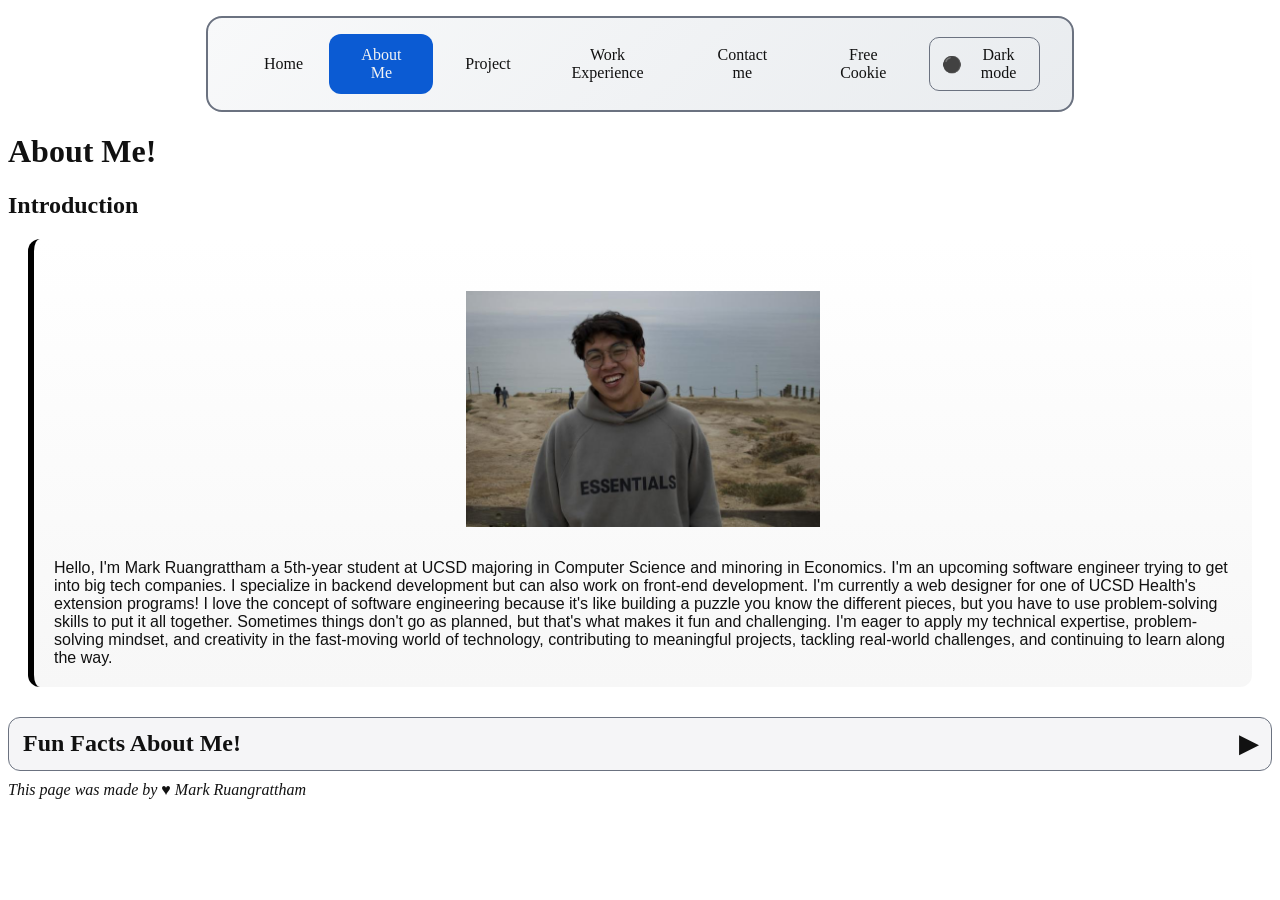
==== aboutme.html @ 762063cd "First init commit with part one done First init commit moving files from hw 3 to this folder along w" ====
<!DOCTYPE html>
<html lang="en">
<head>
    <meta charset="UTF-8">
    <meta name="viewport" content="width=device-width, initial-scale=1.0">
    <title>About Me</title>
    <link rel="preconnect" href="https://fonts.googleapis.com">
    <link rel="preconnect" href="https://fonts.gstatic.com" crossorigin>
    <link href="https://fonts.googleapis.com/css2?family=Inter:wght@400;500;600&display=swap" rel="stylesheet">
    <link rel="stylesheet" href="style/aboutme.css">

</head>


<body>
    <noscript>
        <p>Woops, JavaScript is not enabled. Please enable it to view this website!</p>
    </noscript>
    


<header>
    <input type="checkbox" id="nav-toggle" class="nav-toggle">
    <label for="nav-toggle" class="hamburger" aria-label="Toggle navigation" aria-controls="main-nav" aria-expanded="false">
        <span class="bar"></span>
    </label>
    <nav id="main-nav">
        <a href="index.html" class="nav-link nav-light">Home</a>
        <a href="index.html#dark" class="nav-link nav-dark">Home</a>
        <a href="aboutme.html" class="nav-link nav-light" aria-current="page">About Me</a>
        <a href="aboutme.html#dark" class="nav-link nav-dark" aria-current="page">About Me</a>
        <a href="project.html" class="nav-link nav-light">Project</a>
        <a href="project.html#dark" class="nav-link nav-dark">Project</a>
        <a href="workexperience.html" class="nav-link nav-light">Work Experience</a>
        <a href="workexperience.html#dark" class="nav-link nav-dark">Work Experience</a>
        <a href="contactme.html" class="nav-link nav-light">Contact me</a>
        <a href="contactme.html#dark" class="nav-link nav-dark">Contact me</a>
        <a href="https://www.youtube.com/watch?v=dQw4w9WgXcQ">Free Cookie</a>
        <a href="#dark" class="toggle-link">Dark mode</a>
        <a href="aboutme.html" class="toggle-link">Light mode</a>
        <span id="dark"></span>
    </nav>
</header>


    <h1>About Me!</h1>
    <article>
        <h2>Introduction</h2>
        <about-me>
            <picture>
                <source srcset="img/profilepicsmall.jpg 128w,
                                img/profilepicmed.jpg 256w" />

                <img src="img/profilepic small.jpg" alt="Mark Ruangrattham">
            </picture>
            
                Hello, I'm Mark Ruangrattham a 5th-year student at UCSD majoring in Computer Science
                and minoring in Economics. I'm an upcoming software engineer trying to get into big tech
                companies. I specialize in backend development but can also work on front-end development.
             
                I'm currently a web designer for one of UCSD Health's extension programs! I love the concept
                of software engineering because it's like building a puzzle you know the different pieces,
                but you have to use problem-solving skills to put it all together. Sometimes things don't go
                as planned, but that's what makes it fun and challenging.
              
                I'm eager to apply my technical expertise, problem-solving mindset, and creativity in the
                fast-moving world of technology, contributing to meaningful projects, tackling real-world
                challenges, and continuing to learn along the way.
        </about-me>
    </article>

    <fun-facts>
        <details>
            <summary class="fun-facts">Fun Facts About Me!</summary>

            <details>
                <summary class="favorite-food">Favorite Food Restaurant</summary>
                <ul>
                    
                        
                            <li>Panda Express</li>
                            <li>INI Ristorante</li>
                            <li>Ramen Nagi</li>
                            <li>Shake Shack or In and Out Burger</li>
                            <li>Taco Stand</li>
                            <li>This pizza place in Downtown San Diego(yes i'm gate keeping this one)</li>
                        
                    
                </ul>
            </details>

            <details>
                <summary class="current-setup">Current Setup</summary>
                <ul>
                    <li>MacBook Pro 14-inch 2025</li>
                    <li>Ipad Air 2022 5th Generation</li>
                    <li>Iphone 15 Pro</li>
                    <li>Apple Watch SE 1</li>
                    <li>PC Build
                        <ul>
                            <li>CPU: Ryzen 7 5700G</li>
                            <li>GPU: RTX 3060</li>
                            <li>RAM: 16GB DDR4</li>
                            <li>Storage: 256GB SSD + 1TB HDD</li>
                        </ul>
                    </li>
                    <li>Consoles
                        <ul>
                            <li>PS5</li>
                            <li>Nintendo Switch</li>
                        </ul>
                    </li>
                
                </ul>
            </details>

            <details>
                <summary class="hoobies">Hobbies</summary>
                <ul>
                    <li>I'm a type of person that can never stay still for too long so I have a lot of active hobbies that I've tried and loved.
                        <ol>
                            <li>Soccer</li>
                            <li>Working Out</li>
                            <li>Running(was on the cross country and track team in high school)</li>
                            <li>Trying out new sports or hoodies</li>
                        </ol>
                    <li>
                        I love watching sports during my free time, I'm from LA orginally so a big fan of all the LA sports teams, Dodgers, Lakers, Rams LAFC.
                    </li>
                </ul>
            </details>

            <details>
                <summary class="hidden-facts">Hidden Facts About Me!</summary>
                <ul>
                    <li>I own one of the largest FC Mobile Communinty in the world called Valhalla FC</li>
                    <li>I'm a huge Manchester United fan</li>
                    <li>I write with my right hand but I left foot is my dominant foot</li>
                </ul>
            </details>

        </details>
    </fun-facts>
    



    <footer>
        <em>This page was made by <span>&hearts;</span> Mark Ruangrattham</em>
    
    </footer>
</body>

</html>
---- style/aboutme.css ----
@import url('style.css');

about-me {
    display: block;
    padding: 20px;
    margin: 20px;
    font-family: var(--hello-world-font, Arial, sans-serif);
    background: linear-gradient(180deg, light-dark(#ffffff, #1a1f2e) 0%, light-dark(#f7f7f7, #121826) 100%);
    border-left: 6px solid var(--primary-box-color);
    border-radius: 12px;
}

fun-facts {
    display: grid;
    grid-template-columns: repeat(auto-fit, minmax(20rem, 1fr));
    gap: 1rem;
}

about-me picture {
    display: block;
    max-width: 50%;
    height: auto;
    margin: 2rem 35%;
    overflow: hidden;
}

about-me picture img {
    width: 100%;
    height: auto;
    object-fit: contain;
    display: block;
}

@scope (fun-facts) {
    details {
        border: 1px solid var(--muted);
        border-radius: 12px;
        margin: 10px 0;
        overflow: hidden;
        background: var(--card);
        box-shadow: var(--box-shadow);

        &[open] {
            > summary {
                background: light-dark(#ffffff, #1a1f2e);
                border-bottom: 1px solid var(--muted);

                &::after {
                    transform: rotate(90deg);
                }
            }
        }
    }

    summary {
        list-style: none;
        display: flex;
        align-items: center;
        gap: 10px;
        padding: 12px 14px;
        cursor: pointer;
        font-weight: 600;

        &::before {
            font-size: 1.25rem;
        }

        &::after {
            content: "\25B6";
            margin-left: auto;
            transition: transform 200ms ease;
        }
    }

    img {
        max-width: 100%;
        height: auto;
        border-radius: 0.5rem;
        display: block;
        margin: 0.5rem auto;
    }
}

summary {
    font-size: 1.5rem;
    font-weight: 500;
    cursor: pointer;

    &.favorite-food::before {
        content: "\01F355";
    }

    &.current-setup::before {
        content: "\01F4BB";
    }

    &.hoobies::before {
        content: "\01F3C3";
    }

    &.hidden-facts::before {
        content: "\01F511";
    }
}

@media (max-width: 768px) {
    about-me picture {
        max-width: 100%;
        margin: 2rem auto;
    }
}
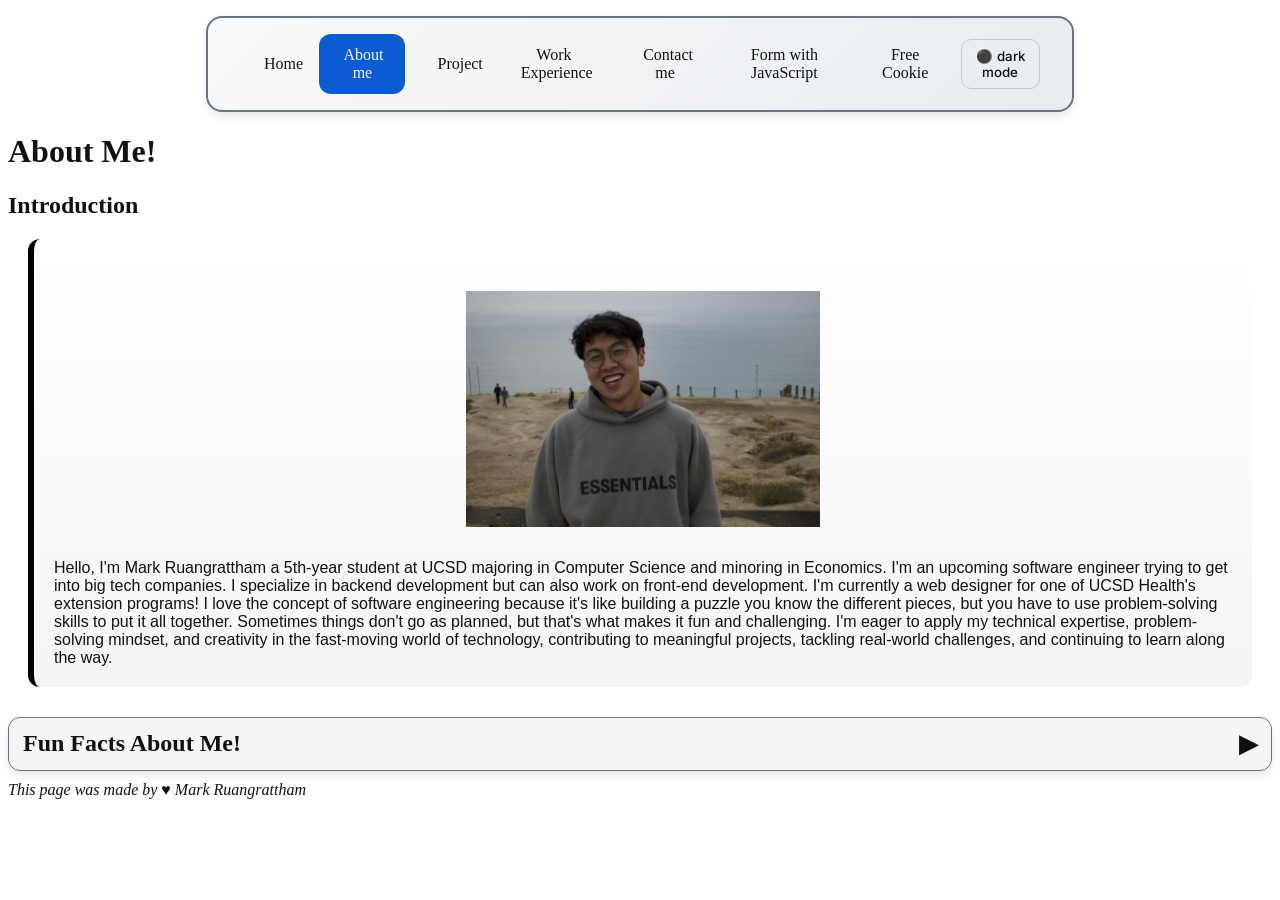
==== commit 15d31290: "Part 4 Done Had to change how my CSS works since for some reason my Light Dark didn't want to work w" ====
--- a/aboutme.html
+++ b/aboutme.html
@@ -1,5 +1,5 @@
 <!DOCTYPE html>
-<html lang="en">
+<html lang="en" class="no-js" data-theme="light">
 <head>
     <meta charset="UTF-8">
     <meta name="viewport" content="width=device-width, initial-scale=1.0">
@@ -7,6 +7,7 @@
     <link rel="preconnect" href="https://fonts.googleapis.com">
     <link rel="preconnect" href="https://fonts.gstatic.com" crossorigin>
     <link href="https://fonts.googleapis.com/css2?family=Inter:wght@400;500;600&display=swap" rel="stylesheet">
+    <script src="js/theme-init.js"></script>
     <link rel="stylesheet" href="style/aboutme.css">
 
 </head>
@@ -15,6 +16,7 @@
 <body>
     <noscript>
         <p>Woops, JavaScript is not enabled. Please enable it to view this website!</p>
+        <p>The theme toggle needs JavaScript, so you'll see the default light theme.</p>
     </noscript>
     
 
@@ -25,20 +27,14 @@
         <span class="bar"></span>
     </label>
     <nav id="main-nav">
-        <a href="index.html" class="nav-link nav-light">Home</a>
-        <a href="index.html#dark" class="nav-link nav-dark">Home</a>
-        <a href="aboutme.html" class="nav-link nav-light" aria-current="page">About Me</a>
-        <a href="aboutme.html#dark" class="nav-link nav-dark" aria-current="page">About Me</a>
-        <a href="project.html" class="nav-link nav-light">Project</a>
-        <a href="project.html#dark" class="nav-link nav-dark">Project</a>
-        <a href="workexperience.html" class="nav-link nav-light">Work Experience</a>
-        <a href="workexperience.html#dark" class="nav-link nav-dark">Work Experience</a>
-        <a href="contactme.html" class="nav-link nav-light">Contact me</a>
-        <a href="contactme.html#dark" class="nav-link nav-dark">Contact me</a>
+        <a href="index.html" class="nav-link">Home</a>
+        <a href="aboutme.html" class="nav-link" aria-current="page">About me</a>
+        <a href="project.html" class="nav-link">Project</a>
+        <a href="workexperience.html" class="nav-link">Work Experience</a>
+        <a href="contactme.html" class="nav-link">Contact me</a>
+        <a href="form-with-js.html" class="nav-link">Form with JavaScript</a>
         <a href="https://www.youtube.com/watch?v=dQw4w9WgXcQ">Free Cookie</a>
-        <a href="#dark" class="toggle-link">Dark mode</a>
-        <a href="aboutme.html" class="toggle-link">Light mode</a>
-        <span id="dark"></span>
+        <button id="theme-toggle" class="toggle-link" type="button" aria-live="polite" aria-label="Toggle between light and dark theme"></button>
     </nav>
 </header>
 
@@ -149,6 +145,7 @@
         <em>This page was made by <span>&hearts;</span> Mark Ruangrattham</em>
     
     </footer>
+<script src="js/lightdark.js" defer></script>
 </body>
 
 </html>
--- a/style/aboutme.css
+++ b/style/aboutme.css
@@ -5,7 +5,7 @@
     padding: 20px;
     margin: 20px;
     font-family: var(--hello-world-font, Arial, sans-serif);
-    background: linear-gradient(180deg, light-dark(#ffffff, #1a1f2e) 0%, light-dark(#f7f7f7, #121826) 100%);
+    background: linear-gradient(180deg, var(--bg) 0%, var(--card) 100%);
     border-left: 6px solid var(--primary-box-color);
     border-radius: 12px;
 }
@@ -42,7 +42,7 @@
 
         &[open] {
             > summary {
-                background: light-dark(#ffffff, #1a1f2e);
+                background: var(--surface-detail);
                 border-bottom: 1px solid var(--muted);
 
                 &::after {
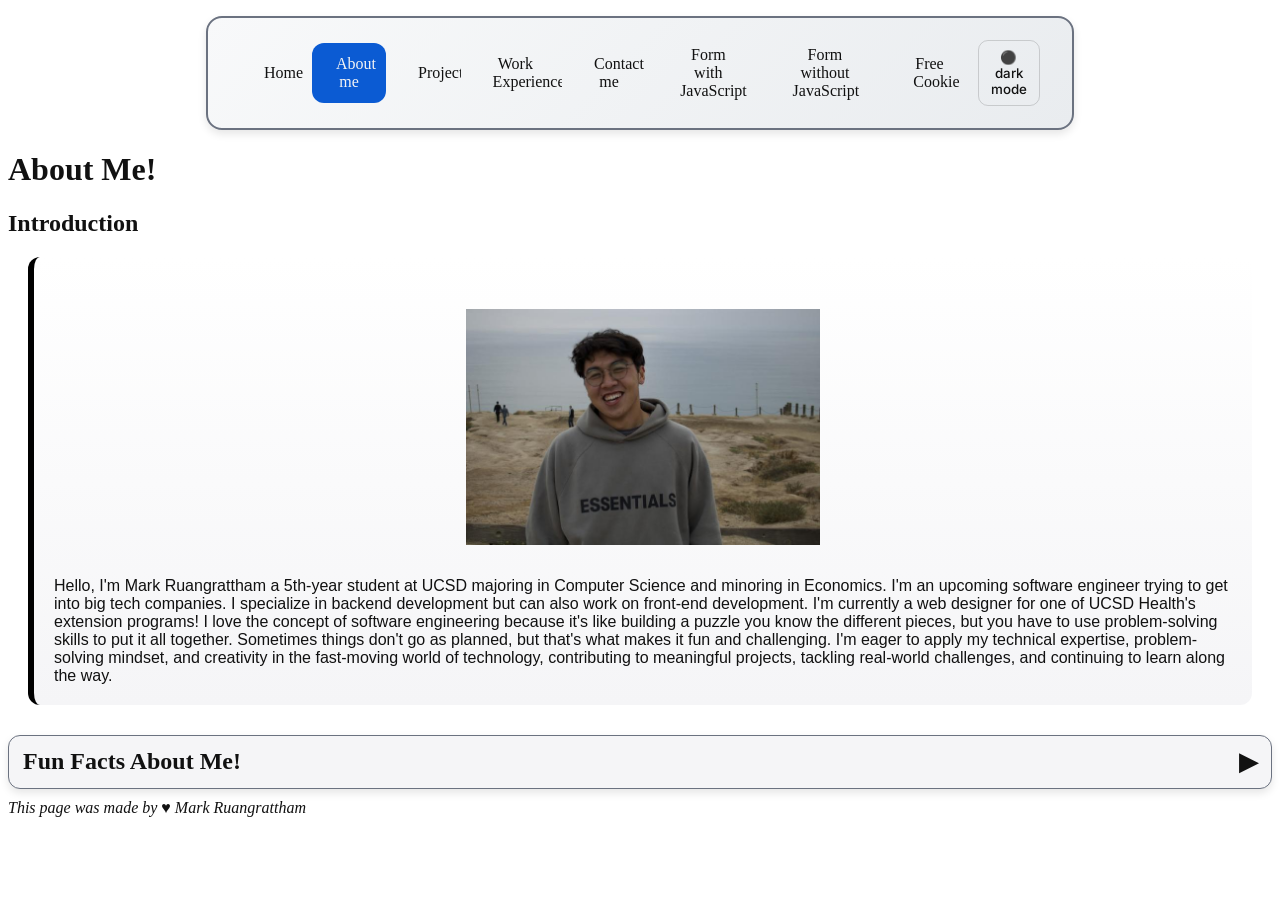
==== commit ed7d4619: "Added from no js to navbar" ====
--- a/aboutme.html
+++ b/aboutme.html
@@ -33,6 +33,7 @@
         <a href="workexperience.html" class="nav-link">Work Experience</a>
         <a href="contactme.html" class="nav-link">Contact me</a>
         <a href="form-with-js.html" class="nav-link">Form with JavaScript</a>
+        <a href="form-no-js.html" class="nav-link">Form without JavaScript</a>
         <a href="https://www.youtube.com/watch?v=dQw4w9WgXcQ">Free Cookie</a>
         <button id="theme-toggle" class="toggle-link" type="button" aria-live="polite" aria-label="Toggle between light and dark theme"></button>
     </nav>
